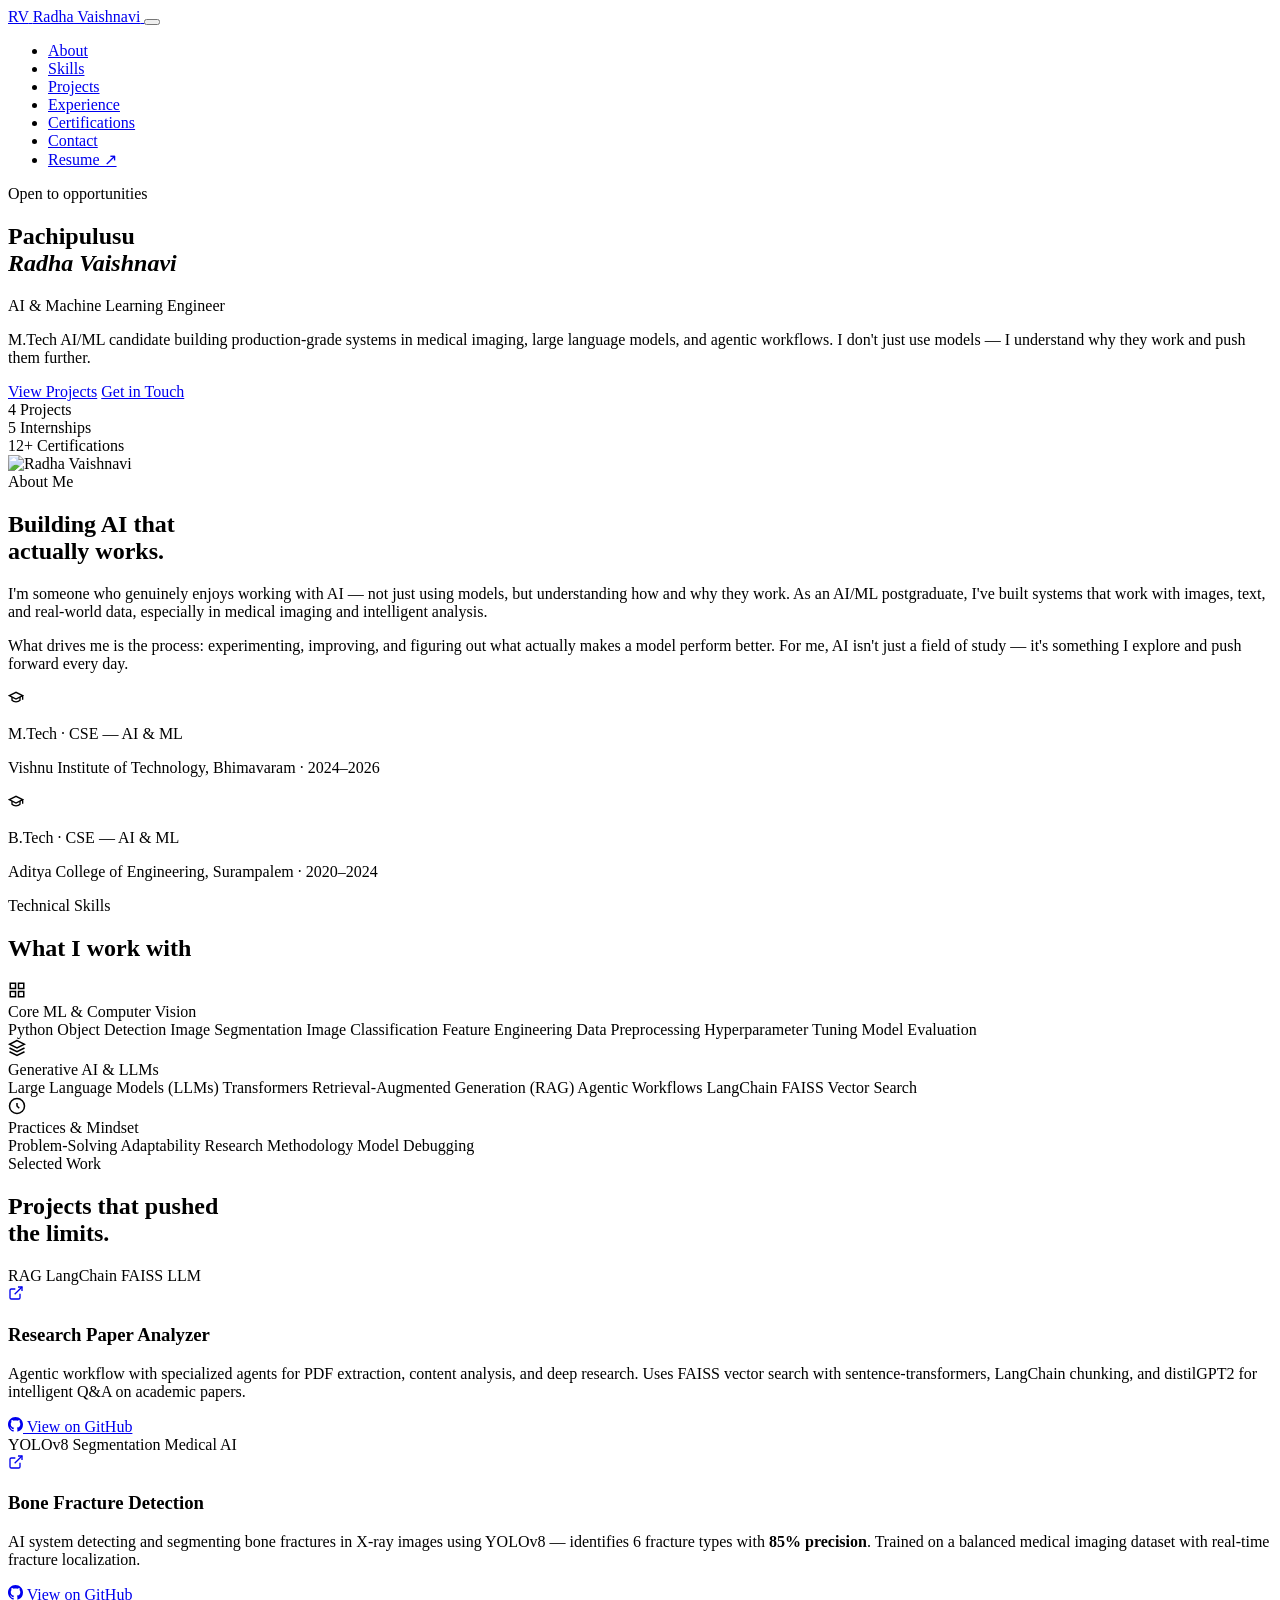
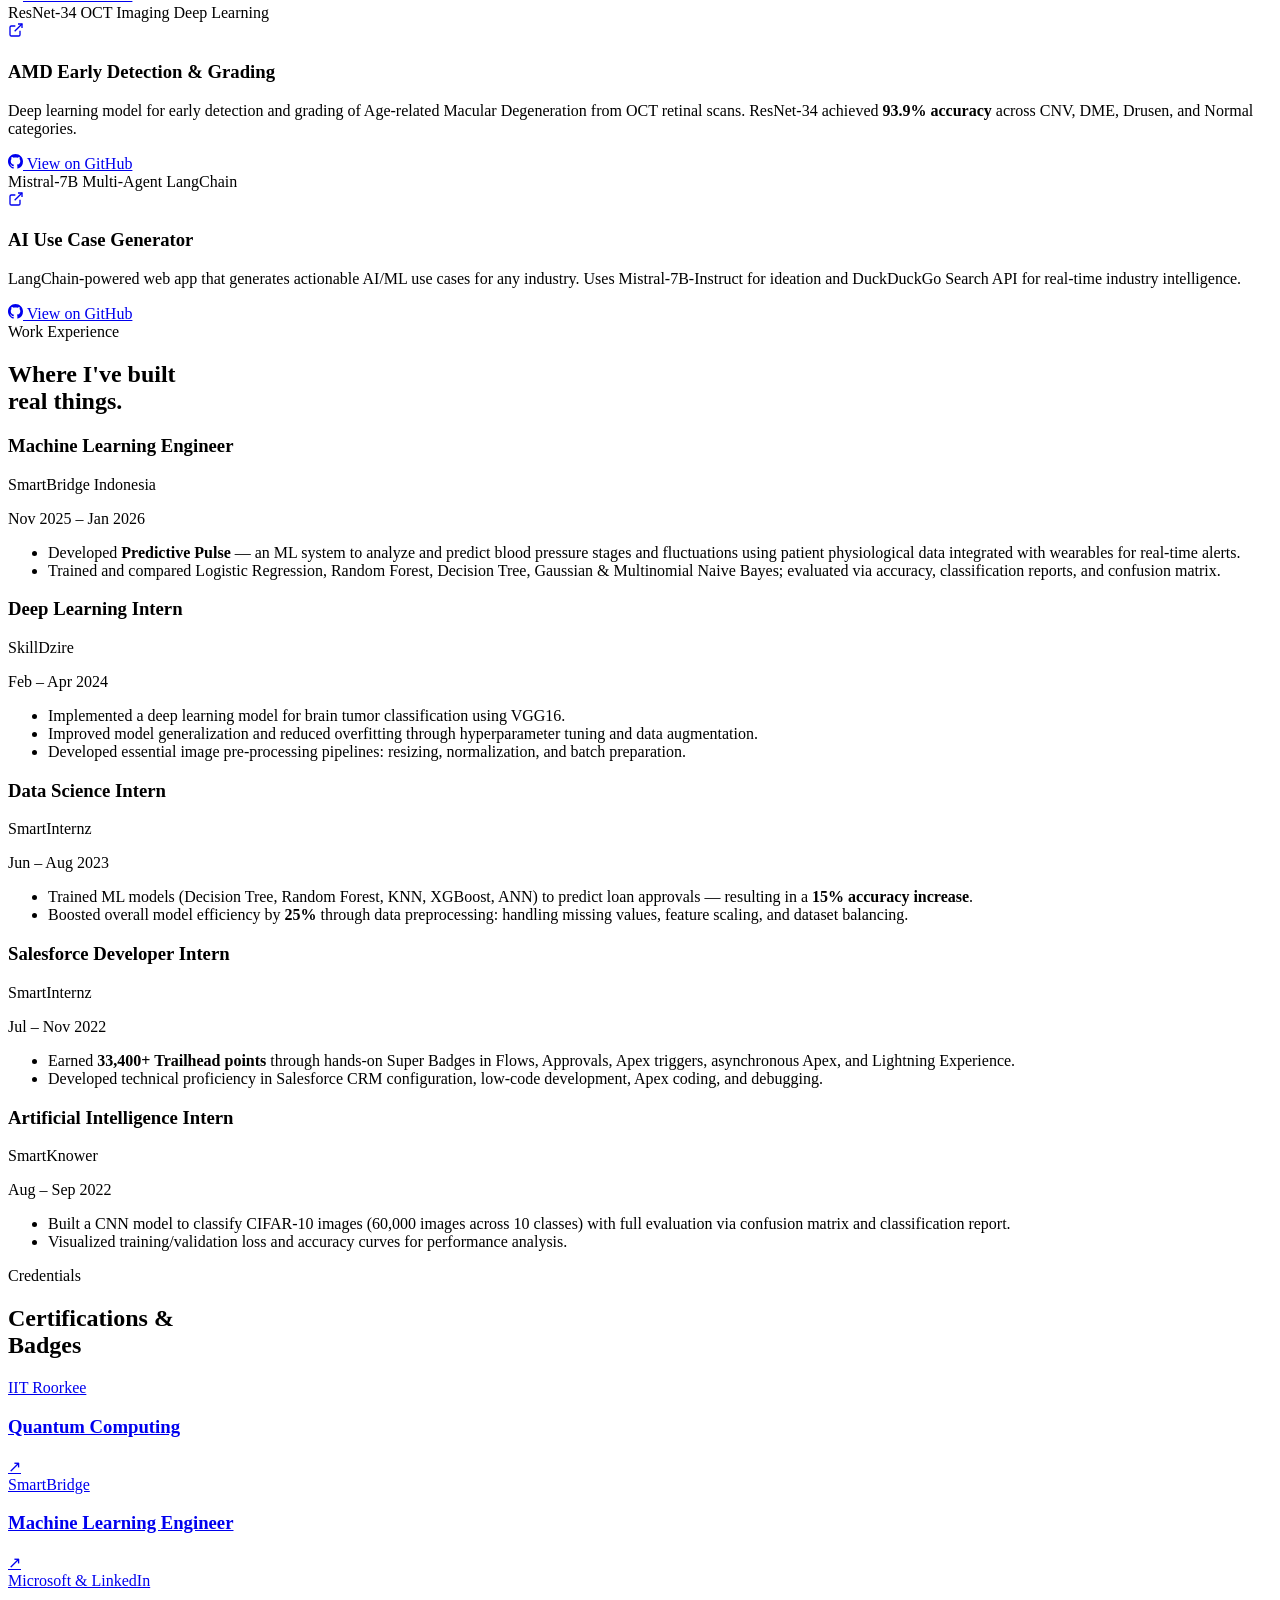
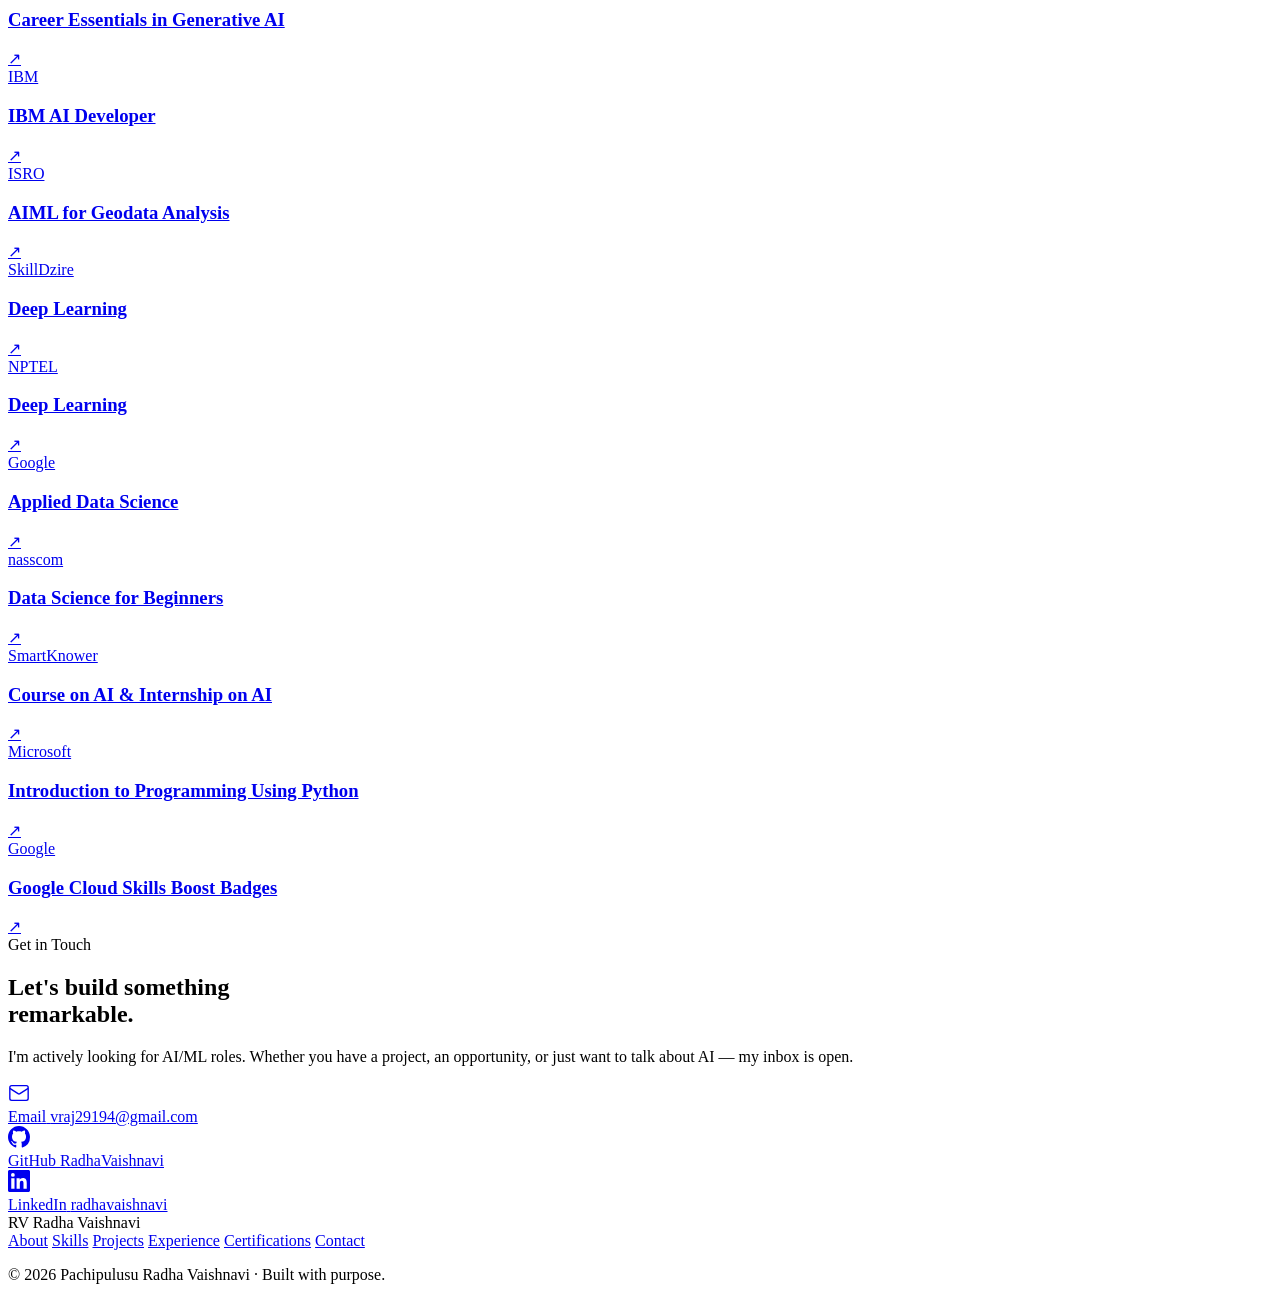
==== index (1).html @ 7728e0f3 "Add files via upload" ====
<!DOCTYPE html>
<html lang="en">
<head>
  <meta charset="UTF-8" />
  <meta name="viewport" content="width=device-width, initial-scale=1.0" />
  <meta name="description" content="Pachipulusu Radha Vaishnavi — AI & Machine Learning Engineer specializing in medical imaging, LLMs, RAG, and agentic workflows." />
  <title>Radha Vaishnavi · AI/ML Engineer</title>
  <link rel="preconnect" href="https://fonts.googleapis.com" />
  <link rel="preconnect" href="https://fonts.gstatic.com" crossorigin />
  <link href="https://fonts.googleapis.com/css2?family=Inter:wght@300;400;500;600;700&family=Syne:wght@700;800&display=swap" rel="stylesheet" />
  <link rel="stylesheet" href="styles.css" />
</head>
<body>

  <!-- ░░ NAV ░░ -->
  <header id="site-header">
    <nav class="nav-inner">
      <a href="#hero" class="nav-logo" aria-label="Home">
        <span class="logo-mark">RV</span>
        <span class="logo-text">Radha Vaishnavi</span>
      </a>
      <button class="nav-hamburger" id="nav-toggle" aria-label="Toggle menu" aria-expanded="false">
        <span></span><span></span><span></span>
      </button>
      <ul class="nav-links" id="nav-links">
        <li><a href="#about">About</a></li>
        <li><a href="#skills">Skills</a></li>
        <li><a href="#projects">Projects</a></li>
        <li><a href="#experience">Experience</a></li>
        <li><a href="#certifications">Certifications</a></li>
        <li><a href="#contact">Contact</a></li>
        <li>
          <a href="https://drive.google.com/file/d/1jKzKaxw7_eFCmlJjZmgJFA_kKw_AxVJJ/view?usp=sharing"
             class="nav-resume-btn" target="_blank" rel="noopener noreferrer">Resume ↗</a>
        </li>
      </ul>
    </nav>
  </header>

  <!-- ░░ HERO ░░ -->
  <section id="hero" class="hero-section">
    <div class="hero-bg">
      <div class="hero-orb hero-orb--1"></div>
      <div class="hero-orb hero-orb--2"></div>
      <div class="hero-grid"></div>
    </div>
    <div class="hero-content">
      <div class="hero-badge">
        <span class="hero-badge-dot"></span>
        Open to opportunities
      </div>
      <h1 class="hero-name">Pachipulusu<br><em>Radha Vaishnavi</em></h1>
      <p class="hero-role">
        <span class="role-prefix">AI &amp; Machine Learning</span>
        <span class="typewriter" id="typewriter"></span>
      </p>
      <p class="hero-bio">
        M.Tech AI/ML candidate building production-grade systems in medical imaging, 
        large language models, and agentic workflows. I don't just use models — 
        I understand why they work and push them further.
      </p>
      <div class="hero-actions">
        <a href="#projects" class="btn btn-primary">View Projects</a>
        <a href="#contact" class="btn btn-outline">Get in Touch</a>
      </div>
      <div class="hero-stats">
        <div class="stat">
          <span class="stat-num">4</span>
          <span class="stat-label">Projects</span>
        </div>
        <div class="stat-divider"></div>
        <div class="stat">
          <span class="stat-num">5</span>
          <span class="stat-label">Internships</span>
        </div>
        <div class="stat-divider"></div>
        <div class="stat">
          <span class="stat-num">12+</span>
          <span class="stat-label">Certifications</span>
        </div>
      </div>
    </div>
    <div class="hero-visual">
      <div class="hero-img-frame">
        <div class="hero-img-ring"></div>
        <img src="./images/profile-picture.png" alt="Radha Vaishnavi" class="hero-img" />
      </div>
    </div>
    </div>
  </section>

  <!-- ░░ ABOUT ░░ -->
  <section id="about" class="section section--alt">
    <div class="container">
      <div class="eyebrow">About Me</div>
      <div class="about-grid">
        <div class="about-text">
          <h2 class="h2">Building AI that<br><span class="gradient-text">actually works.</span></h2>
          <p>I'm someone who genuinely enjoys working with AI — not just using models, but understanding how and why they work. As an AI/ML postgraduate, I've built systems that work with images, text, and real-world data, especially in medical imaging and intelligent analysis.</p>
          <p>What drives me is the process: experimenting, improving, and figuring out what actually makes a model perform better. For me, AI isn't just a field of study — it's something I explore and push forward every day.</p>
          <div class="about-edu">
            <div class="edu-item">
              <div class="edu-icon">
                <svg width="16" height="16" viewBox="0 0 24 24" fill="none" stroke="currentColor" stroke-width="2"><path d="M22 10v6M2 10l10-5 10 5-10 5z"/><path d="M6 12v5c3 3 9 3 12 0v-5"/></svg>
              </div>
              <div>
                <p class="edu-degree">M.Tech · CSE — AI & ML</p>
                <p class="edu-school">Vishnu Institute of Technology, Bhimavaram · 2024–2026</p>
              </div>
            </div>
            <div class="edu-item">
              <div class="edu-icon">
                <svg width="16" height="16" viewBox="0 0 24 24" fill="none" stroke="currentColor" stroke-width="2"><path d="M22 10v6M2 10l10-5 10 5-10 5z"/><path d="M6 12v5c3 3 9 3 12 0v-5"/></svg>
              </div>
              <div>
                <p class="edu-degree">B.Tech · CSE — AI & ML</p>
                <p class="edu-school">Aditya College of Engineering, Surampalem · 2020–2024</p>
              </div>
            </div>
          </div>
        </div>
      </div>
    </div>
  </section>

  <!-- ░░ SKILLS ░░ -->
  <section id="skills" class="section">
    <div class="container">
      <div class="eyebrow">Technical Skills</div>
      <h2 class="h2">What I work with</h2>
      <div class="skills-groups">

        <div class="skill-group">
          <div class="skill-group-header">
            <div class="skill-group-icon">
              <svg width="18" height="18" viewBox="0 0 24 24" fill="none" stroke="currentColor" stroke-width="2"><rect x="3" y="3" width="7" height="7"/><rect x="14" y="3" width="7" height="7"/><rect x="14" y="14" width="7" height="7"/><rect x="3" y="14" width="7" height="7"/></svg>
            </div>
            <span>Core ML & Computer Vision</span>
          </div>
          <div class="skill-tags">
            <span class="tag">Python</span>
            <span class="tag">Object Detection</span>
            <span class="tag">Image Segmentation</span>
            <span class="tag">Image Classification</span>
            <span class="tag">Feature Engineering</span>
            <span class="tag">Data Preprocessing</span>
            <span class="tag">Hyperparameter Tuning</span>
            <span class="tag">Model Evaluation</span>
          </div>
        </div>

        <div class="skill-group">
          <div class="skill-group-header">
            <div class="skill-group-icon">
              <svg width="18" height="18" viewBox="0 0 24 24" fill="none" stroke="currentColor" stroke-width="2"><path d="M12 2L2 7l10 5 10-5-10-5z"/><path d="M2 17l10 5 10-5"/><path d="M2 12l10 5 10-5"/></svg>
            </div>
            <span>Generative AI &amp; LLMs</span>
          </div>
          <div class="skill-tags">
            <span class="tag tag--purple">Large Language Models (LLMs)</span>
            <span class="tag tag--purple">Transformers</span>
            <span class="tag tag--purple">Retrieval-Augmented Generation (RAG)</span>
            <span class="tag tag--purple">Agentic Workflows</span>
            <span class="tag tag--purple">LangChain</span>
            <span class="tag tag--purple">FAISS Vector Search</span>
          </div>
        </div>

        <div class="skill-group">
          <div class="skill-group-header">
            <div class="skill-group-icon">
              <svg width="18" height="18" viewBox="0 0 24 24" fill="none" stroke="currentColor" stroke-width="2"><circle cx="12" cy="12" r="10"/><path d="M12 8v4l3 3"/></svg>
            </div>
            <span>Practices &amp; Mindset</span>
          </div>
          <div class="skill-tags">
            <span class="tag">Problem-Solving</span>
            <span class="tag">Adaptability</span>
            <span class="tag">Research Methodology</span>
            <span class="tag">Model Debugging</span>
          </div>
        </div>

      </div>
    </div>
  </section>

  <!-- ░░ PROJECTS ░░ -->
  <section id="projects" class="section section--alt">
    <div class="container">
      <div class="eyebrow">Selected Work</div>
      <h2 class="h2">Projects that pushed<br><span class="gradient-text">the limits.</span></h2>
      <div class="projects-grid">

        <article class="project-card" data-index="01">
          <div class="project-card-inner">
            <div class="project-card-top">
              <div class="project-tags">
                <span class="ptag">RAG</span>
                <span class="ptag">LangChain</span>
                <span class="ptag">FAISS</span>
                <span class="ptag">LLM</span>
              </div>
              <a href="https://github.com/RadhaVaishnavi/ResearchPaper_analyzer"
                 class="project-link-icon" target="_blank" rel="noopener noreferrer" aria-label="View on GitHub">
                <svg width="16" height="16" viewBox="0 0 24 24" fill="none" stroke="currentColor" stroke-width="2"><path d="M18 13v6a2 2 0 0 1-2 2H5a2 2 0 0 1-2-2V8a2 2 0 0 1 2-2h6"/><polyline points="15 3 21 3 21 9"/><line x1="10" y1="14" x2="21" y2="3"/></svg>
              </a>
            </div>
            <h3 class="project-title">Research Paper Analyzer</h3>
            <p class="project-desc">Agentic workflow with specialized agents for PDF extraction, content analysis, and deep research. Uses FAISS vector search with sentence-transformers, LangChain chunking, and distilGPT2 for intelligent Q&amp;A on academic papers.</p>
            <div class="project-footer">
              <a href="https://github.com/RadhaVaishnavi/ResearchPaper_analyzer" class="project-gh-btn" target="_blank" rel="noopener noreferrer">
                <svg width="15" height="15" viewBox="0 0 24 24" fill="currentColor"><path d="M12 0C5.37 0 0 5.37 0 12c0 5.31 3.435 9.795 8.205 11.385.6.105.825-.255.825-.57 0-.285-.015-1.23-.015-2.235-3.015.555-3.795-.735-4.035-1.41-.135-.345-.72-1.41-1.23-1.695-.42-.225-1.02-.78-.015-.795.945-.015 1.62.87 1.845 1.23 1.08 1.815 2.805 1.305 3.495.99.105-.78.42-1.305.765-1.605-2.67-.3-5.46-1.335-5.46-5.925 0-1.305.465-2.385 1.23-3.225-.12-.3-.54-1.53.12-3.18 0 0 1.005-.315 3.3 1.23.96-.27 1.98-.405 3-.405s2.04.135 3 .405c2.295-1.56 3.3-1.23 3.3-1.23.66 1.65.24 2.88.12 3.18.765.84 1.23 1.905 1.23 3.225 0 4.605-2.805 5.625-5.475 5.925.435.375.81 1.095.81 2.22 0 1.605-.015 2.895-.015 3.3 0 .315.225.69.825.57A12.02 12.02 0 0024 12c0-6.63-5.37-12-12-12z"/></svg>
                View on GitHub
              </a>
            </div>
          </div>
          <div class="project-card-glow"></div>
        </article>

        <article class="project-card" data-index="02">
          <div class="project-card-inner">
            <div class="project-card-top">
              <div class="project-tags">
                <span class="ptag">YOLOv8</span>
                <span class="ptag">Segmentation</span>
                <span class="ptag">Medical AI</span>
              </div>
              <a href="https://github.com/RadhaVaishnavi/Bone-Fracture-Detection-using-YOLOv8-Segmentation"
                 class="project-link-icon" target="_blank" rel="noopener noreferrer" aria-label="View on GitHub">
                <svg width="16" height="16" viewBox="0 0 24 24" fill="none" stroke="currentColor" stroke-width="2"><path d="M18 13v6a2 2 0 0 1-2 2H5a2 2 0 0 1-2-2V8a2 2 0 0 1 2-2h6"/><polyline points="15 3 21 3 21 9"/><line x1="10" y1="14" x2="21" y2="3"/></svg>
              </a>
            </div>
            <h3 class="project-title">Bone Fracture Detection</h3>
            <p class="project-desc">AI system detecting and segmenting bone fractures in X-ray images using YOLOv8 — identifies 6 fracture types with <strong>85% precision</strong>. Trained on a balanced medical imaging dataset with real-time fracture localization.</p>
            <div class="project-footer">
              <a href="https://github.com/RadhaVaishnavi/Bone-Fracture-Detection-using-YOLOv8-Segmentation" class="project-gh-btn" target="_blank" rel="noopener noreferrer">
                <svg width="15" height="15" viewBox="0 0 24 24" fill="currentColor"><path d="M12 0C5.37 0 0 5.37 0 12c0 5.31 3.435 9.795 8.205 11.385.6.105.825-.255.825-.57 0-.285-.015-1.23-.015-2.235-3.015.555-3.795-.735-4.035-1.41-.135-.345-.72-1.41-1.23-1.695-.42-.225-1.02-.78-.015-.795.945-.015 1.62.87 1.845 1.23 1.08 1.815 2.805 1.305 3.495.99.105-.78.42-1.305.765-1.605-2.67-.3-5.46-1.335-5.46-5.925 0-1.305.465-2.385 1.23-3.225-.12-.3-.54-1.53.12-3.18 0 0 1.005-.315 3.3 1.23.96-.27 1.98-.405 3-.405s2.04.135 3 .405c2.295-1.56 3.3-1.23 3.3-1.23.66 1.65.24 2.88.12 3.18.765.84 1.23 1.905 1.23 3.225 0 4.605-2.805 5.625-5.475 5.925.435.375.81 1.095.81 2.22 0 1.605-.015 2.895-.015 3.3 0 .315.225.69.825.57A12.02 12.02 0 0024 12c0-6.63-5.37-12-12-12z"/></svg>
                View on GitHub
              </a>
            </div>
          </div>
          <div class="project-card-glow"></div>
        </article>

        <article class="project-card" data-index="03">
          <div class="project-card-inner">
            <div class="project-card-top">
              <div class="project-tags">
                <span class="ptag">ResNet-34</span>
                <span class="ptag">OCT Imaging</span>
                <span class="ptag">Deep Learning</span>
              </div>
              <a href="https://github.com/RadhaVaishnavi/AMD"
                 class="project-link-icon" target="_blank" rel="noopener noreferrer" aria-label="View on GitHub">
                <svg width="16" height="16" viewBox="0 0 24 24" fill="none" stroke="currentColor" stroke-width="2"><path d="M18 13v6a2 2 0 0 1-2 2H5a2 2 0 0 1-2-2V8a2 2 0 0 1 2-2h6"/><polyline points="15 3 21 3 21 9"/><line x1="10" y1="14" x2="21" y2="3"/></svg>
              </a>
            </div>
            <h3 class="project-title">AMD Early Detection & Grading</h3>
            <p class="project-desc">Deep learning model for early detection and grading of Age-related Macular Degeneration from OCT retinal scans. ResNet-34 achieved <strong>93.9% accuracy</strong> across CNV, DME, Drusen, and Normal categories.</p>
            <div class="project-footer">
              <a href="https://github.com/RadhaVaishnavi/AMD" class="project-gh-btn" target="_blank" rel="noopener noreferrer">
                <svg width="15" height="15" viewBox="0 0 24 24" fill="currentColor"><path d="M12 0C5.37 0 0 5.37 0 12c0 5.31 3.435 9.795 8.205 11.385.6.105.825-.255.825-.57 0-.285-.015-1.23-.015-2.235-3.015.555-3.795-.735-4.035-1.41-.135-.345-.72-1.41-1.23-1.695-.42-.225-1.02-.78-.015-.795.945-.015 1.62.87 1.845 1.23 1.08 1.815 2.805 1.305 3.495.99.105-.78.42-1.305.765-1.605-2.67-.3-5.46-1.335-5.46-5.925 0-1.305.465-2.385 1.23-3.225-.12-.3-.54-1.53.12-3.18 0 0 1.005-.315 3.3 1.23.96-.27 1.98-.405 3-.405s2.04.135 3 .405c2.295-1.56 3.3-1.23 3.3-1.23.66 1.65.24 2.88.12 3.18.765.84 1.23 1.905 1.23 3.225 0 4.605-2.805 5.625-5.475 5.925.435.375.81 1.095.81 2.22 0 1.605-.015 2.895-.015 3.3 0 .315.225.69.825.57A12.02 12.02 0 0024 12c0-6.63-5.37-12-12-12z"/></svg>
                View on GitHub
              </a>
            </div>
          </div>
          <div class="project-card-glow"></div>
        </article>

        <article class="project-card" data-index="04">
          <div class="project-card-inner">
            <div class="project-card-top">
              <div class="project-tags">
                <span class="ptag">Mistral-7B</span>
                <span class="ptag">Multi-Agent</span>
                <span class="ptag">LangChain</span>
              </div>
              <a href="https://github.com/RadhaVaishnavi/multi-agent"
                 class="project-link-icon" target="_blank" rel="noopener noreferrer" aria-label="View on GitHub">
                <svg width="16" height="16" viewBox="0 0 24 24" fill="none" stroke="currentColor" stroke-width="2"><path d="M18 13v6a2 2 0 0 1-2 2H5a2 2 0 0 1-2-2V8a2 2 0 0 1 2-2h6"/><polyline points="15 3 21 3 21 9"/><line x1="10" y1="14" x2="21" y2="3"/></svg>
              </a>
            </div>
            <h3 class="project-title">AI Use Case Generator</h3>
            <p class="project-desc">LangChain-powered web app that generates actionable AI/ML use cases for any industry. Uses Mistral-7B-Instruct for ideation and DuckDuckGo Search API for real-time industry intelligence.</p>
            <div class="project-footer">
              <a href="https://github.com/RadhaVaishnavi/multi-agent" class="project-gh-btn" target="_blank" rel="noopener noreferrer">
                <svg width="15" height="15" viewBox="0 0 24 24" fill="currentColor"><path d="M12 0C5.37 0 0 5.37 0 12c0 5.31 3.435 9.795 8.205 11.385.6.105.825-.255.825-.57 0-.285-.015-1.23-.015-2.235-3.015.555-3.795-.735-4.035-1.41-.135-.345-.72-1.41-1.23-1.695-.42-.225-1.02-.78-.015-.795.945-.015 1.62.87 1.845 1.23 1.08 1.815 2.805 1.305 3.495.99.105-.78.42-1.305.765-1.605-2.67-.3-5.46-1.335-5.46-5.925 0-1.305.465-2.385 1.23-3.225-.12-.3-.54-1.53.12-3.18 0 0 1.005-.315 3.3 1.23.96-.27 1.98-.405 3-.405s2.04.135 3 .405c2.295-1.56 3.3-1.23 3.3-1.23.66 1.65.24 2.88.12 3.18.765.84 1.23 1.905 1.23 3.225 0 4.605-2.805 5.625-5.475 5.925.435.375.81 1.095.81 2.22 0 1.605-.015 2.895-.015 3.3 0 .315.225.69.825.57A12.02 12.02 0 0024 12c0-6.63-5.37-12-12-12z"/></svg>
                View on GitHub
              </a>
            </div>
          </div>
          <div class="project-card-glow"></div>
        </article>

      </div>
    </div>
  </section>

  <!-- ░░ EXPERIENCE ░░ -->
  <section id="experience" class="section">
    <div class="container">
      <div class="eyebrow">Work Experience</div>
      <h2 class="h2">Where I've built<br><span class="gradient-text">real things.</span></h2>
      <div class="timeline">

        <div class="timeline-item">
          <div class="timeline-marker">
            <div class="tl-dot"></div>
            <div class="tl-line"></div>
          </div>
          <div class="timeline-card">
            <div class="tl-card-header">
              <div>
                <h3 class="tl-role">Machine Learning Engineer</h3>
                <p class="tl-company">SmartBridge Indonesia</p>
              </div>
              <span class="tl-period">Nov 2025 – Jan 2026</span>
            </div>
            <ul class="tl-bullets">
              <li>Developed <strong>Predictive Pulse</strong> — an ML system to analyze and predict blood pressure stages and fluctuations using patient physiological data integrated with wearables for real-time alerts.</li>
              <li>Trained and compared Logistic Regression, Random Forest, Decision Tree, Gaussian &amp; Multinomial Naive Bayes; evaluated via accuracy, classification reports, and confusion matrix.</li>
            </ul>
          </div>
        </div>

        <div class="timeline-item">
          <div class="timeline-marker">
            <div class="tl-dot"></div>
            <div class="tl-line"></div>
          </div>
          <div class="timeline-card">
            <div class="tl-card-header">
              <div>
                <h3 class="tl-role">Deep Learning Intern</h3>
                <p class="tl-company">SkillDzire</p>
              </div>
              <span class="tl-period">Feb – Apr 2024</span>
            </div>
            <ul class="tl-bullets">
              <li>Implemented a deep learning model for brain tumor classification using VGG16.</li>
              <li>Improved model generalization and reduced overfitting through hyperparameter tuning and data augmentation.</li>
              <li>Developed essential image pre-processing pipelines: resizing, normalization, and batch preparation.</li>
            </ul>
          </div>
        </div>

        <div class="timeline-item">
          <div class="timeline-marker">
            <div class="tl-dot"></div>
            <div class="tl-line"></div>
          </div>
          <div class="timeline-card">
            <div class="tl-card-header">
              <div>
                <h3 class="tl-role">Data Science Intern</h3>
                <p class="tl-company">SmartInternz</p>
              </div>
              <span class="tl-period">Jun – Aug 2023</span>
            </div>
            <ul class="tl-bullets">
              <li>Trained ML models (Decision Tree, Random Forest, KNN, XGBoost, ANN) to predict loan approvals — resulting in a <strong>15% accuracy increase</strong>.</li>
              <li>Boosted overall model efficiency by <strong>25%</strong> through data preprocessing: handling missing values, feature scaling, and dataset balancing.</li>
            </ul>
          </div>
        </div>

        <div class="timeline-item">
          <div class="timeline-marker">
            <div class="tl-dot"></div>
            <div class="tl-line"></div>
          </div>
          <div class="timeline-card">
            <div class="tl-card-header">
              <div>
                <h3 class="tl-role">Salesforce Developer Intern</h3>
                <p class="tl-company">SmartInternz</p>
              </div>
              <span class="tl-period">Jul – Nov 2022</span>
            </div>
            <ul class="tl-bullets">
              <li>Earned <strong>33,400+ Trailhead points</strong> through hands-on Super Badges in Flows, Approvals, Apex triggers, asynchronous Apex, and Lightning Experience.</li>
              <li>Developed technical proficiency in Salesforce CRM configuration, low-code development, Apex coding, and debugging.</li>
            </ul>
          </div>
        </div>

        <div class="timeline-item">
          <div class="timeline-marker">
            <div class="tl-dot"></div>
          </div>
          <div class="timeline-card">
            <div class="tl-card-header">
              <div>
                <h3 class="tl-role">Artificial Intelligence Intern</h3>
                <p class="tl-company">SmartKnower</p>
              </div>
              <span class="tl-period">Aug – Sep 2022</span>
            </div>
            <ul class="tl-bullets">
              <li>Built a CNN model to classify CIFAR-10 images (60,000 images across 10 classes) with full evaluation via confusion matrix and classification report.</li>
              <li>Visualized training/validation loss and accuracy curves for performance analysis.</li>
            </ul>
          </div>
        </div>

      </div>
    </div>
  </section>

  <!-- ░░ CERTIFICATIONS ░░ -->
  <section id="certifications" class="section section--alt">
    <div class="container">
      <div class="eyebrow">Credentials</div>
      <h2 class="h2">Certifications &amp;<br><span class="gradient-text">Badges</span></h2>
      <div class="certs-grid">

        <a href="https://drive.google.com/file/d/1_wHzadzHsIWVzP9xNH_dWdn2D4ra5awV/view?usp=sharing" class="cert-card" target="_blank" rel="noopener noreferrer">
          <div class="cert-issuer-badge">IIT Roorkee</div>
          <h3 class="cert-name">Quantum Computing</h3>
          <span class="cert-arrow">↗</span>
        </a>

        <a href="https://drive.google.com/file/d/1fStXoIJBll-LjmxOKt0-0YmOwMZtNBQD/view" class="cert-card" target="_blank" rel="noopener noreferrer">
          <div class="cert-issuer-badge cert-issuer-badge--purple">SmartBridge</div>
          <h3 class="cert-name">Machine Learning Engineer</h3>
          <span class="cert-arrow">↗</span>
        </a>

        <a href="https://drive.google.com/file/d/1jESImU77rNAnDYT5D4kSoxFht3Jx-q8l/view" class="cert-card" target="_blank" rel="noopener noreferrer">
          <div class="cert-issuer-badge">Microsoft &amp; LinkedIn</div>
          <h3 class="cert-name">Career Essentials in Generative AI</h3>
          <span class="cert-arrow">↗</span>
        </a>

        <a href="https://www.coursera.org/account/accomplishments/professional-cert/A66DIW8MG3JM" class="cert-card" target="_blank" rel="noopener noreferrer">
          <div class="cert-issuer-badge cert-issuer-badge--blue">IBM</div>
          <h3 class="cert-name">IBM AI Developer</h3>
          <span class="cert-arrow">↗</span>
        </a>

        <a href="https://drive.google.com/file/d/1O4HPdnnLZbnqToHDqicabntYwKYiN0Ek/view" class="cert-card" target="_blank" rel="noopener noreferrer">
          <div class="cert-issuer-badge">ISRO</div>
          <h3 class="cert-name">AIML for Geodata Analysis</h3>
          <span class="cert-arrow">↗</span>
        </a>

        <a href="https://drive.google.com/file/d/1LNFP3LuMr8T3D3ZKXvOTou5GU6j5N4ZR/view" class="cert-card" target="_blank" rel="noopener noreferrer">
          <div class="cert-issuer-badge cert-issuer-badge--purple">SkillDzire</div>
          <h3 class="cert-name">Deep Learning</h3>
          <span class="cert-arrow">↗</span>
        </a>

        <a href="https://drive.google.com/file/d/1t94eqRad37-lAe4sRpHt652JZpQoeYC8/view" class="cert-card" target="_blank" rel="noopener noreferrer">
          <div class="cert-issuer-badge">NPTEL</div>
          <h3 class="cert-name">Deep Learning</h3>
          <span class="cert-arrow">↗</span>
        </a>

        <a href="https://drive.google.com/file/d/1cod5lmINfrcsKXz-7qcVLptt34Ib254z/view" class="cert-card" target="_blank" rel="noopener noreferrer">
          <div class="cert-issuer-badge cert-issuer-badge--blue">Google</div>
          <h3 class="cert-name">Applied Data Science</h3>
          <span class="cert-arrow">↗</span>
        </a>

        <a href="https://drive.google.com/file/d/15ppHUHr1LWNTRX0bep6r-QgRfmQbd1Fy/view" class="cert-card" target="_blank" rel="noopener noreferrer">
          <div class="cert-issuer-badge">nasscom</div>
          <h3 class="cert-name">Data Science for Beginners</h3>
          <span class="cert-arrow">↗</span>
        </a>

        <a href="https://drive.google.com/file/d/1wNRNAuV7ge-T4AvLQTtlXW9HwU7QnNw7/view" class="cert-card" target="_blank" rel="noopener noreferrer">
          <div class="cert-issuer-badge cert-issuer-badge--purple">SmartKnower</div>
          <h3 class="cert-name">Course on AI &amp; Internship on AI</h3>
          <span class="cert-arrow">↗</span>
        </a>

        <a href="https://drive.google.com/file/d/1W9ySEqTiD_eTTuJVMiAfoON_VKB_CnsF/view" class="cert-card" target="_blank" rel="noopener noreferrer">
          <div class="cert-issuer-badge">Microsoft</div>
          <h3 class="cert-name">Introduction to Programming Using Python</h3>
          <span class="cert-arrow">↗</span>
        </a>

        <a href="https://www.skills.google/public_profiles/7a818060-bca4-476a-940a-b8166c2a7620" class="cert-card" target="_blank" rel="noopener noreferrer">
          <div class="cert-issuer-badge cert-issuer-badge--blue">Google</div>
          <h3 class="cert-name">Google Cloud Skills Boost Badges</h3>
          <span class="cert-arrow">↗</span>
        </a>

      </div>
    </div>
  </section>

  <!-- ░░ CONTACT ░░ -->
  <section id="contact" class="section">
    <div class="container">
      <div class="contact-inner">
        <div class="eyebrow">Get in Touch</div>
        <h2 class="h2 contact-heading">Let's build something<br><span class="gradient-text">remarkable.</span></h2>
        <p class="contact-sub">I'm actively looking for AI/ML roles. Whether you have a project, an opportunity, or just want to talk about AI — my inbox is open.</p>
        <div class="contact-links contact-links--3">
          <a href="mailto:vraj29194@gmail.com" class="contact-card">
            <div class="contact-card-icon">
              <svg width="22" height="22" viewBox="0 0 24 24" fill="none" stroke="currentColor" stroke-width="1.5"><rect x="2" y="4" width="20" height="16" rx="2"/><path d="m22 7-8.97 5.7a1.94 1.94 0 0 1-2.06 0L2 7"/></svg>
            </div>
            <div class="contact-card-text">
              <span class="contact-card-label">Email</span>
              <span class="contact-card-value">vraj29194@gmail.com</span>
            </div>
          </a>
          <a href="https://github.com/RadhaVaishnavi" target="_blank" rel="noopener noreferrer" class="contact-card">
            <div class="contact-card-icon">
              <svg width="22" height="22" viewBox="0 0 24 24" fill="currentColor"><path d="M12 0C5.37 0 0 5.37 0 12c0 5.31 3.435 9.795 8.205 11.385.6.105.825-.255.825-.57 0-.285-.015-1.23-.015-2.235-3.015.555-3.795-.735-4.035-1.41-.135-.345-.72-1.41-1.23-1.695-.42-.225-1.02-.78-.015-.795.945-.015 1.62.87 1.845 1.23 1.08 1.815 2.805 1.305 3.495.99.105-.78.42-1.305.765-1.605-2.67-.3-5.46-1.335-5.46-5.925 0-1.305.465-2.385 1.23-3.225-.12-.3-.54-1.53.12-3.18 0 0 1.005-.315 3.3 1.23.96-.27 1.98-.405 3-.405s2.04.135 3 .405c2.295-1.56 3.3-1.23 3.3-1.23.66 1.65.24 2.88.12 3.18.765.84 1.23 1.905 1.23 3.225 0 4.605-2.805 5.625-5.475 5.925.435.375.81 1.095.81 2.22 0 1.605-.015 2.895-.015 3.3 0 .315.225.69.825.57A12.02 12.02 0 0024 12c0-6.63-5.37-12-12-12z"/></svg>
            </div>
            <div class="contact-card-text">
              <span class="contact-card-label">GitHub</span>
              <span class="contact-card-value">RadhaVaishnavi</span>
            </div>
          </a>
          <a href="https://in.linkedin.com/in/radhavaishnavi" target="_blank" rel="noopener noreferrer" class="contact-card">
            <div class="contact-card-icon">
              <svg width="22" height="22" viewBox="0 0 24 24" fill="currentColor"><path d="M20.447 20.452h-3.554v-5.569c0-1.328-.027-3.037-1.852-3.037-1.853 0-2.136 1.445-2.136 2.939v5.667H9.351V9h3.414v1.561h.046c.477-.9 1.637-1.85 3.37-1.85 3.601 0 4.267 2.37 4.267 5.455v6.286zM5.337 7.433a2.062 2.062 0 0 1-2.063-2.065 2.064 2.064 0 1 1 2.063 2.065zm1.782 13.019H3.555V9h3.564v11.452zM22.225 0H1.771C.792 0 0 .774 0 1.729v20.542C0 23.227.792 24 1.771 24h20.451C23.2 24 24 23.227 24 22.271V1.729C24 .774 23.2 0 22.222 0h.003z"/></svg>
            </div>
            <div class="contact-card-text">
              <span class="contact-card-label">LinkedIn</span>
              <span class="contact-card-value">radhavaishnavi</span>
            </div>
          </a>
        </div>
      </div>
    </div>
  </section>

  <!-- ░░ FOOTER ░░ -->
  <footer class="site-footer">
    <div class="footer-inner">
      <div class="footer-logo">
        <span class="logo-mark">RV</span>
        <span>Radha Vaishnavi</span>
      </div>
      <nav class="footer-nav" aria-label="Footer navigation">
        <a href="#about">About</a>
        <a href="#skills">Skills</a>
        <a href="#projects">Projects</a>
        <a href="#experience">Experience</a>
        <a href="#certifications">Certifications</a>
        <a href="#contact">Contact</a>
      </nav>
      <p class="footer-copy">© 2026 Pachipulusu Radha Vaishnavi · Built with purpose.</p>
    </div>
  </footer>

  <script src="script.js"></script>
</body>
</html>
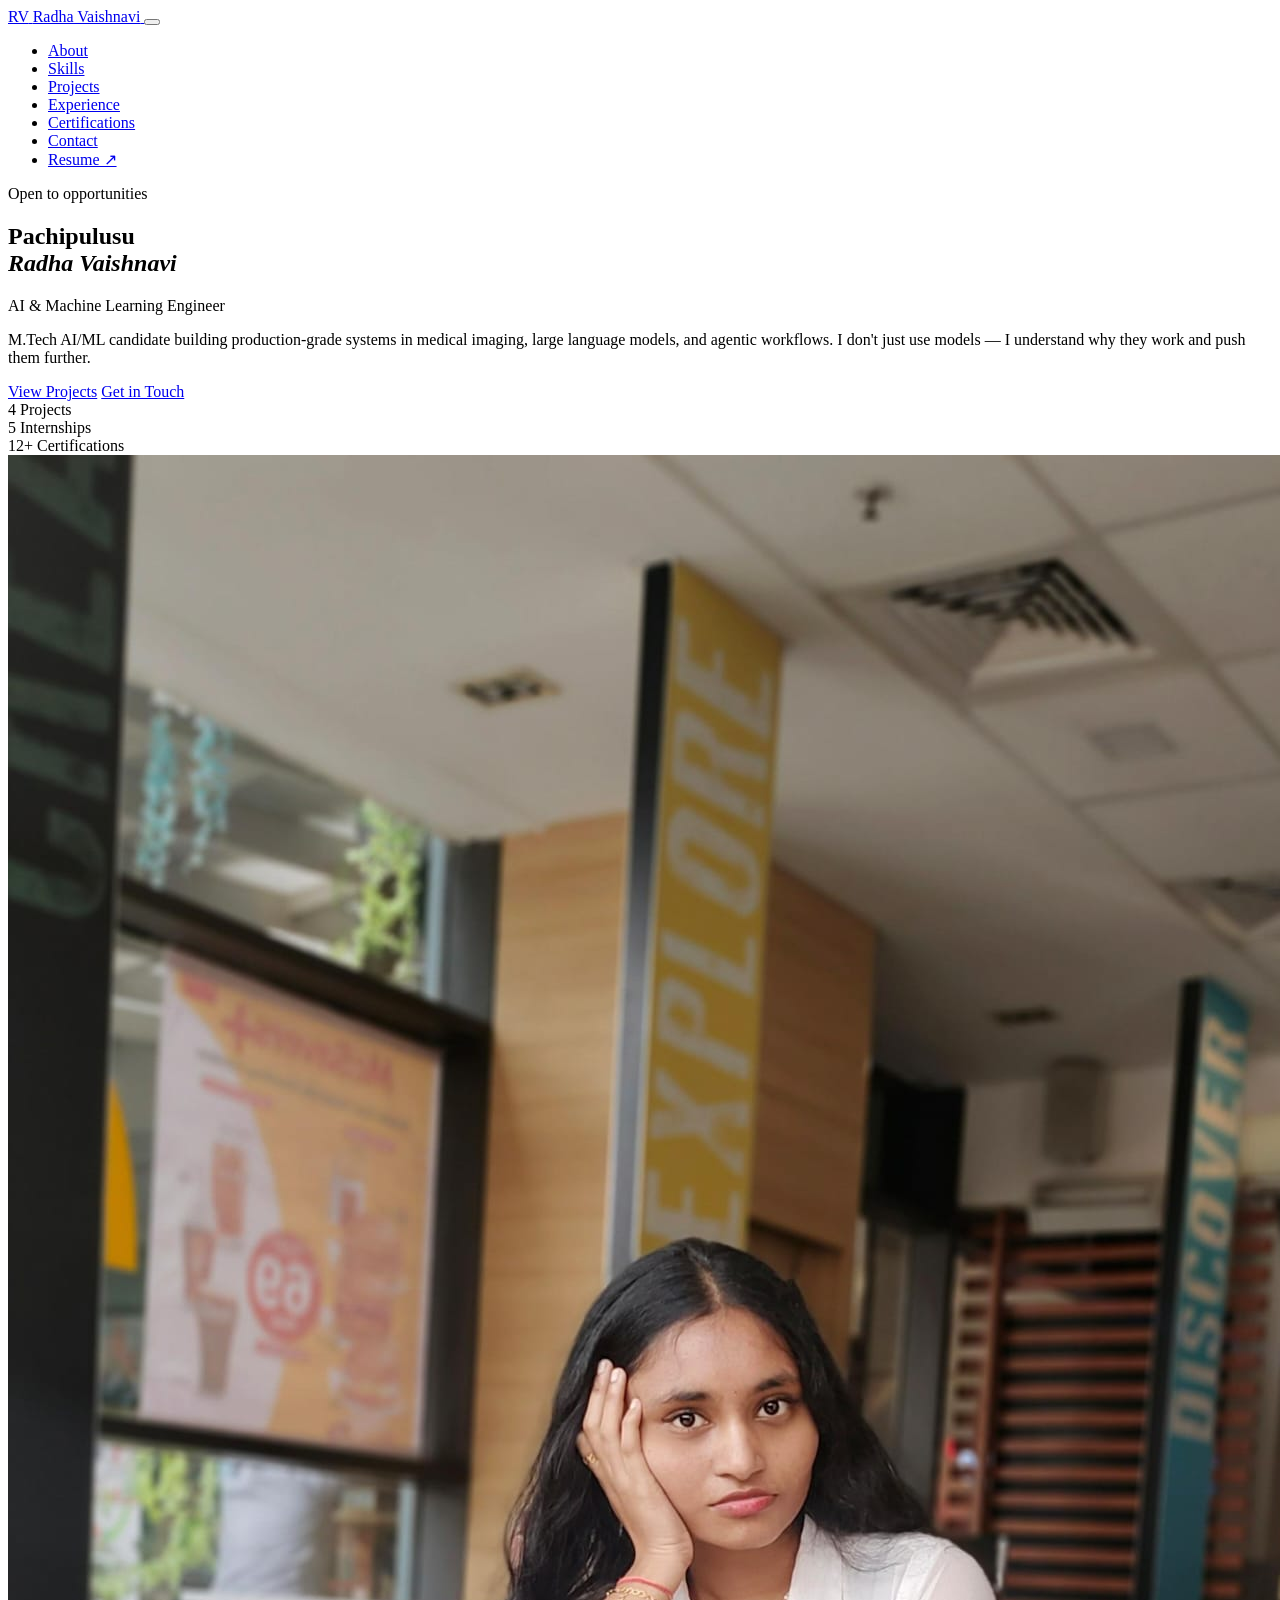
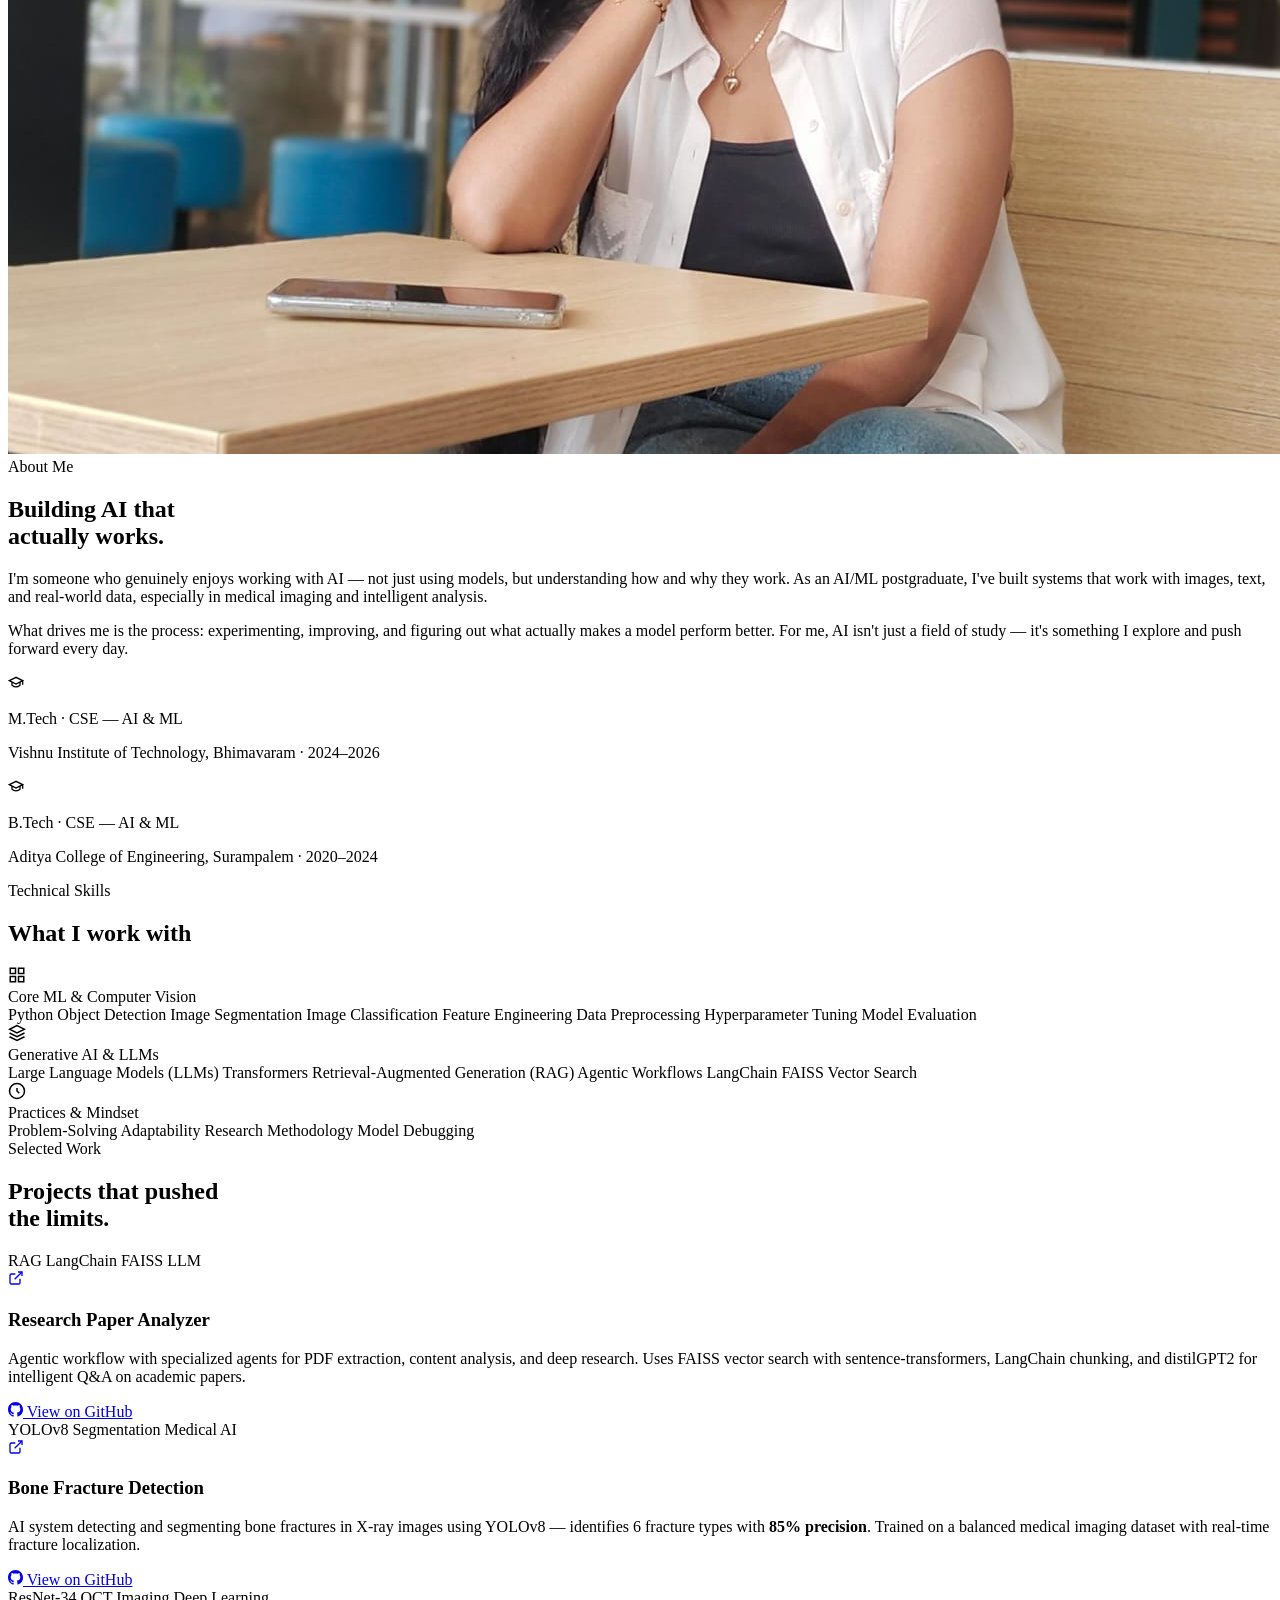
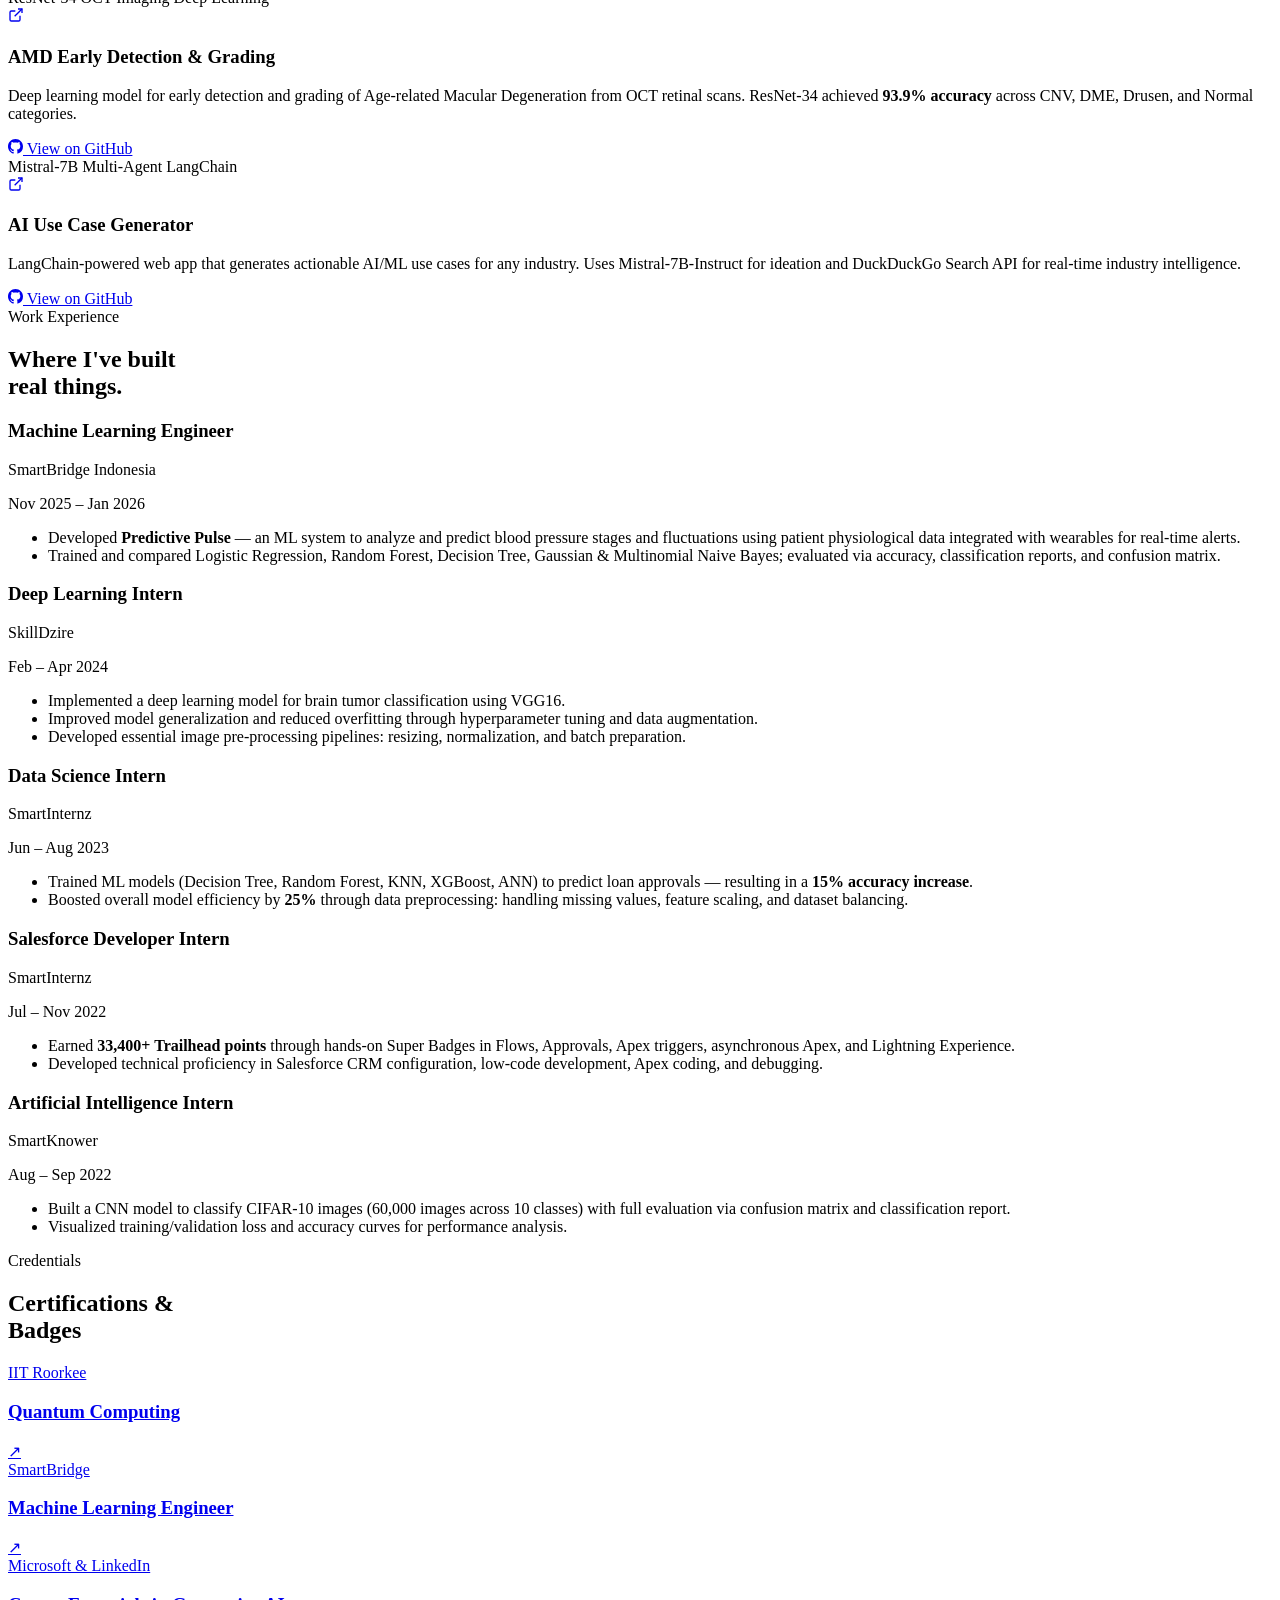
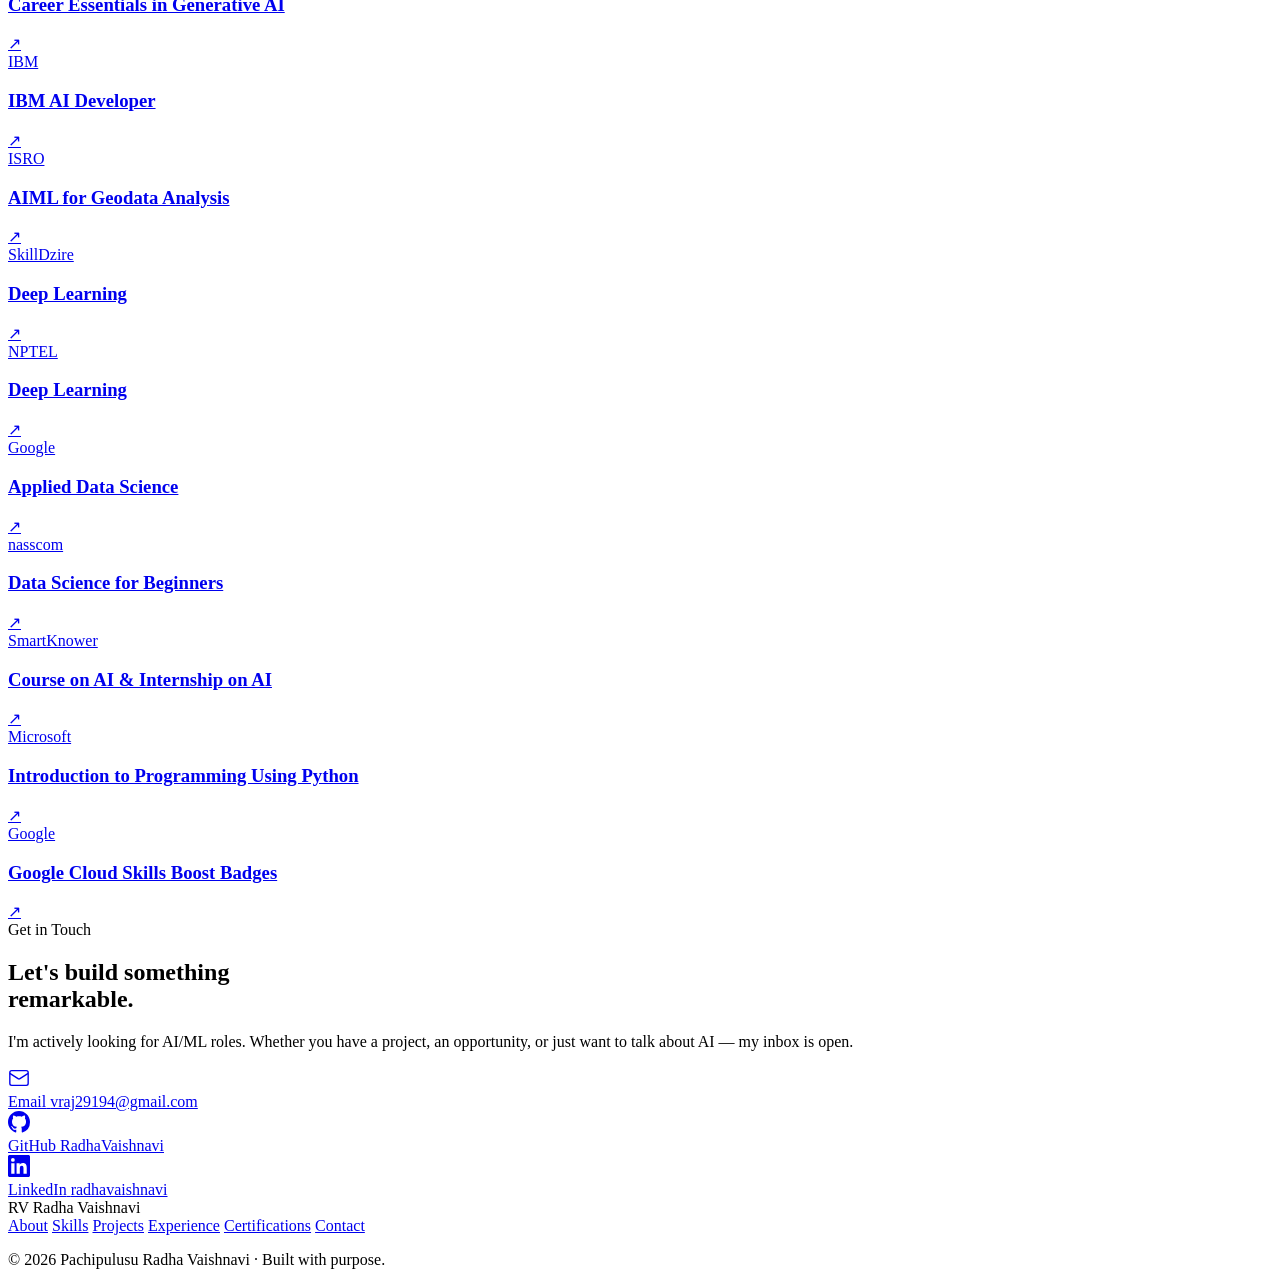
==== commit 807b9a60: "Add files via upload" ====
--- a/index (1).html
+++ b/index (1).html
@@ -7,7 +7,7 @@
   <title>Radha Vaishnavi · AI/ML Engineer</title>
   <link rel="preconnect" href="https://fonts.googleapis.com" />
   <link rel="preconnect" href="https://fonts.gstatic.com" crossorigin />
-  <link href="https://fonts.googleapis.com/css2?family=Inter:wght@300;400;500;600;700&family=Syne:wght@700;800&display=swap" rel="stylesheet" />
+  <link href="https://fonts.googleapis.com/css2?family=Plus+Jakarta+Sans:wght@400;500;600;700;800&family=DM+Sans:ital,opsz,wght@0,9..40,300;0,9..40,400;0,9..40,500;0,9..40,600;1,9..40,400&display=swap" rel="stylesheet" />
   <link rel="stylesheet" href="styles.css" />
 </head>
 <body>
